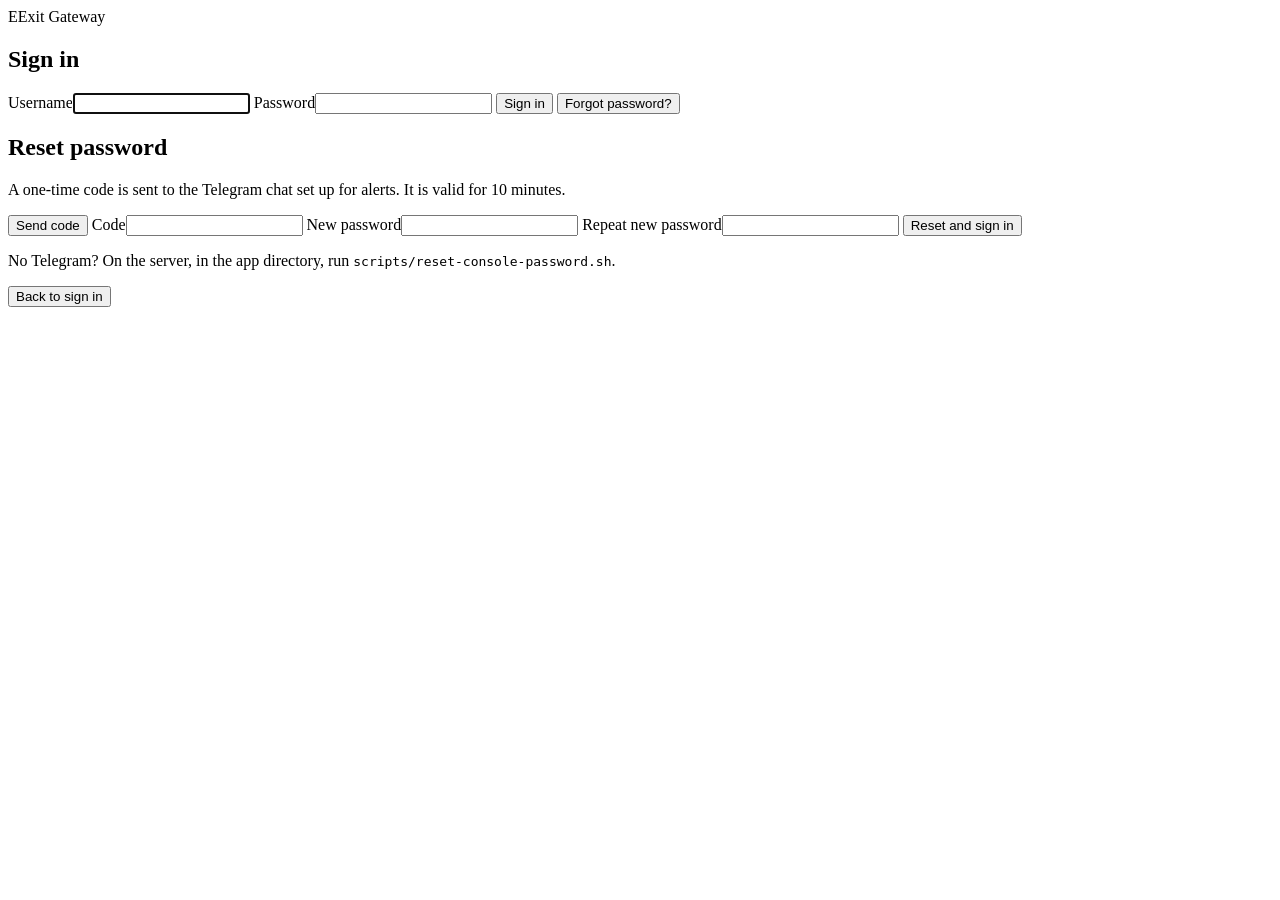
==== cmd/gateway-ui/static/login.html @ b7038b55 "Add a login page, console account, and password recovery Replace HTTP Basic auth with a sign-in page" ====
<!doctype html>
<html lang="en">
<head>
  <meta charset="utf-8">
  <meta name="viewport" content="width=device-width, initial-scale=1">
  <title>Sign in · Exit Gateway</title>
  <link rel="stylesheet" href="/styles.css">
</head>
<body class="login-body">
  <main class="login-shell">
    <div class="brand login-brand"><span class="brand-mark">E</span><span>Exit Gateway</span></div>
    <section class="login-card">
      <form id="login-form">
        <h1>Sign in</h1>
        <label>Username<input id="login-username" autocomplete="username" autocapitalize="none" spellcheck="false" required maxlength="64" autofocus></label>
        <label>Password<input id="login-password" type="password" autocomplete="current-password" required maxlength="128"></label>
        <button>Sign in</button>
        <button type="button" class="link-button" id="show-recovery">Forgot password?</button>
      </form>

      <form id="recovery-form" class="hidden">
        <h1>Reset password</h1>
        <p>A one-time code is sent to the Telegram chat set up for alerts. It is valid for 10 minutes.</p>
        <button type="button" id="send-code">Send code</button>
        <label>Code<input id="recovery-code" inputmode="numeric" autocomplete="one-time-code" pattern="[0-9]{8}" maxlength="8" required></label>
        <label>New password<input id="recovery-password" type="password" autocomplete="new-password" minlength="12" maxlength="72" required></label>
        <label>Repeat new password<input id="recovery-confirm" type="password" autocomplete="new-password" minlength="12" maxlength="72" required></label>
        <button>Reset and sign in</button>
        <p class="login-note">No Telegram? On the server, in the app directory, run <code>scripts/reset-console-password.sh</code>.</p>
        <button type="button" class="link-button" id="show-login">Back to sign in</button>
      </form>
      <p id="login-message" class="form-result" role="status"></p>
    </section>
  </main>
  <script src="/login.js" defer></script>
</body>
</html>
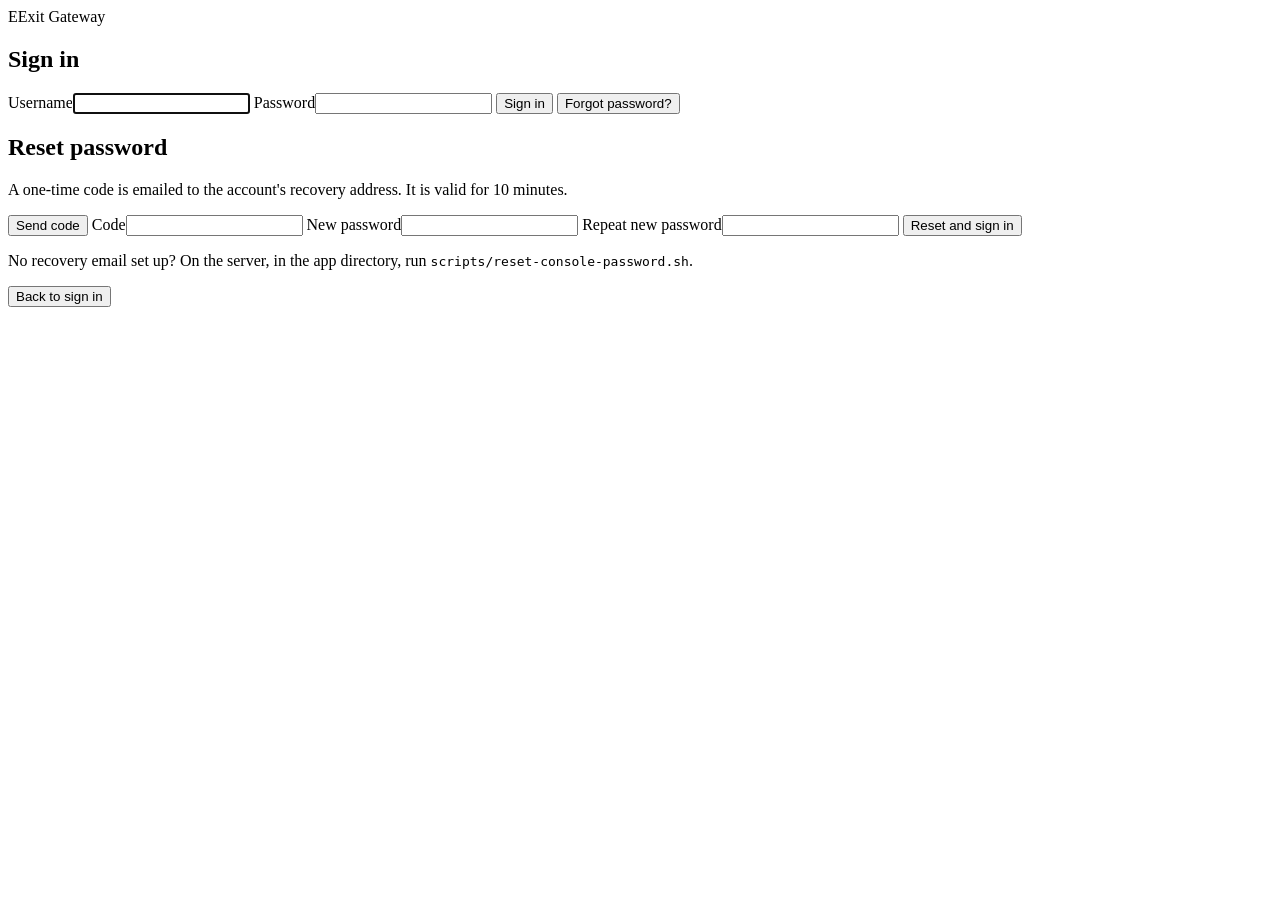
==== commit 457a902b: "Reset the console password by email instead of Telegram The console account gains email recovery set" ====
--- a/cmd/gateway-ui/static/login.html
+++ b/cmd/gateway-ui/static/login.html
@@ -20,13 +20,13 @@
 
       <form id="recovery-form" class="hidden">
         <h1>Reset password</h1>
-        <p>A one-time code is sent to the Telegram chat set up for alerts. It is valid for 10 minutes.</p>
+        <p>A one-time code is emailed to the account's recovery address. It is valid for 10 minutes.</p>
         <button type="button" id="send-code">Send code</button>
         <label>Code<input id="recovery-code" inputmode="numeric" autocomplete="one-time-code" pattern="[0-9]{8}" maxlength="8" required></label>
         <label>New password<input id="recovery-password" type="password" autocomplete="new-password" minlength="12" maxlength="72" required></label>
         <label>Repeat new password<input id="recovery-confirm" type="password" autocomplete="new-password" minlength="12" maxlength="72" required></label>
         <button>Reset and sign in</button>
-        <p class="login-note">No Telegram? On the server, in the app directory, run <code>scripts/reset-console-password.sh</code>.</p>
+        <p class="login-note">No recovery email set up? On the server, in the app directory, run <code>scripts/reset-console-password.sh</code>.</p>
         <button type="button" class="link-button" id="show-login">Back to sign in</button>
       </form>
       <p id="login-message" class="form-result" role="status"></p>
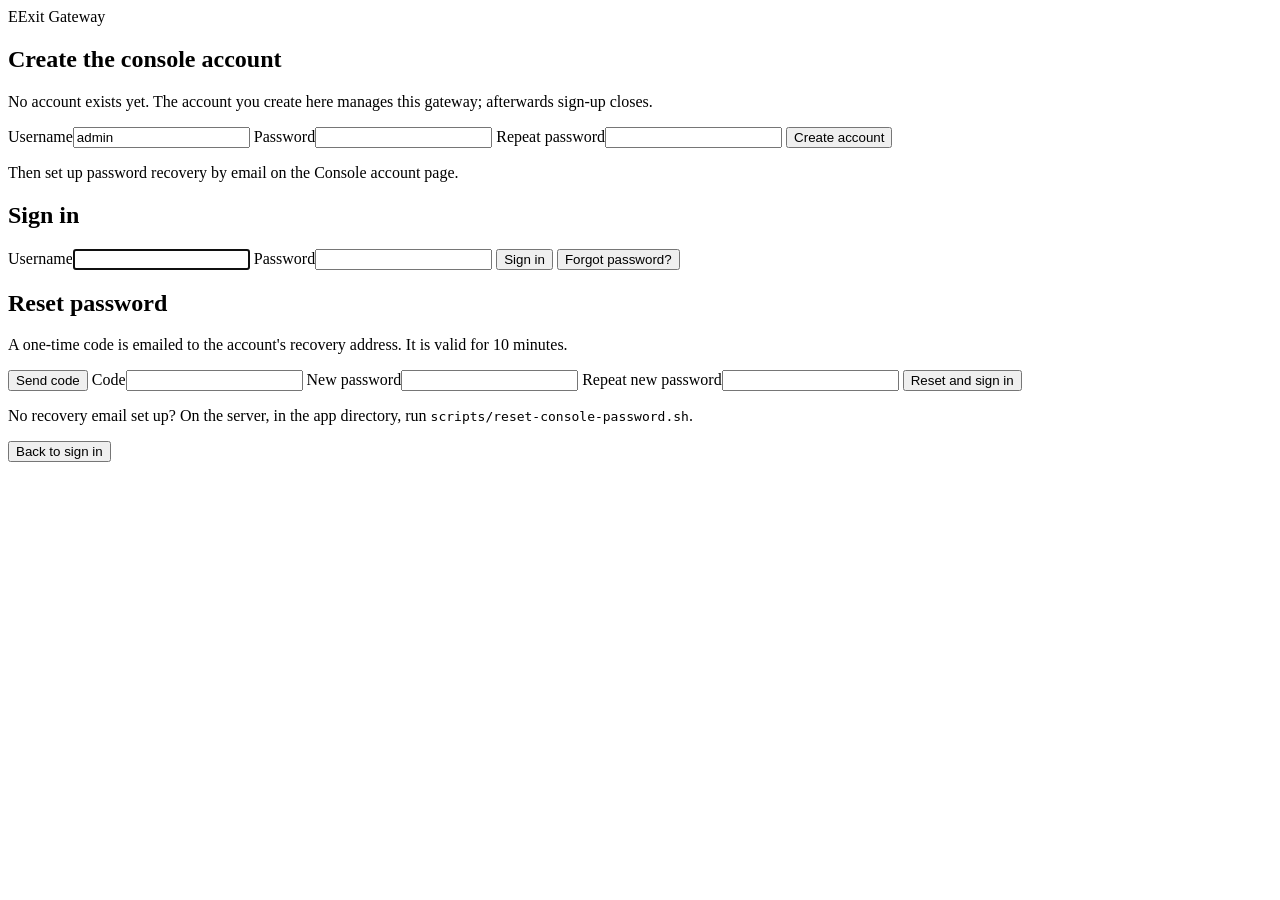
==== commit 538daa88: "Offer sign-up while no console account exists The console now starts without an account. The sign-in" ====
--- a/cmd/gateway-ui/static/login.html
+++ b/cmd/gateway-ui/static/login.html
@@ -10,6 +10,16 @@
   <main class="login-shell">
     <div class="brand login-brand"><span class="brand-mark">E</span><span>Exit Gateway</span></div>
     <section class="login-card">
+      <form id="signup-form" class="hidden">
+        <h1>Create the console account</h1>
+        <p>No account exists yet. The account you create here manages this gateway; afterwards sign-up closes.</p>
+        <label>Username<input id="signup-username" autocomplete="username" autocapitalize="none" spellcheck="false" required maxlength="64" value="admin"></label>
+        <label>Password<input id="signup-password" type="password" autocomplete="new-password" minlength="12" maxlength="72" required></label>
+        <label>Repeat password<input id="signup-confirm" type="password" autocomplete="new-password" minlength="12" maxlength="72" required></label>
+        <button>Create account</button>
+        <p class="login-note">Then set up password recovery by email on the Console account page.</p>
+      </form>
+
       <form id="login-form">
         <h1>Sign in</h1>
         <label>Username<input id="login-username" autocomplete="username" autocapitalize="none" spellcheck="false" required maxlength="64" autofocus></label>
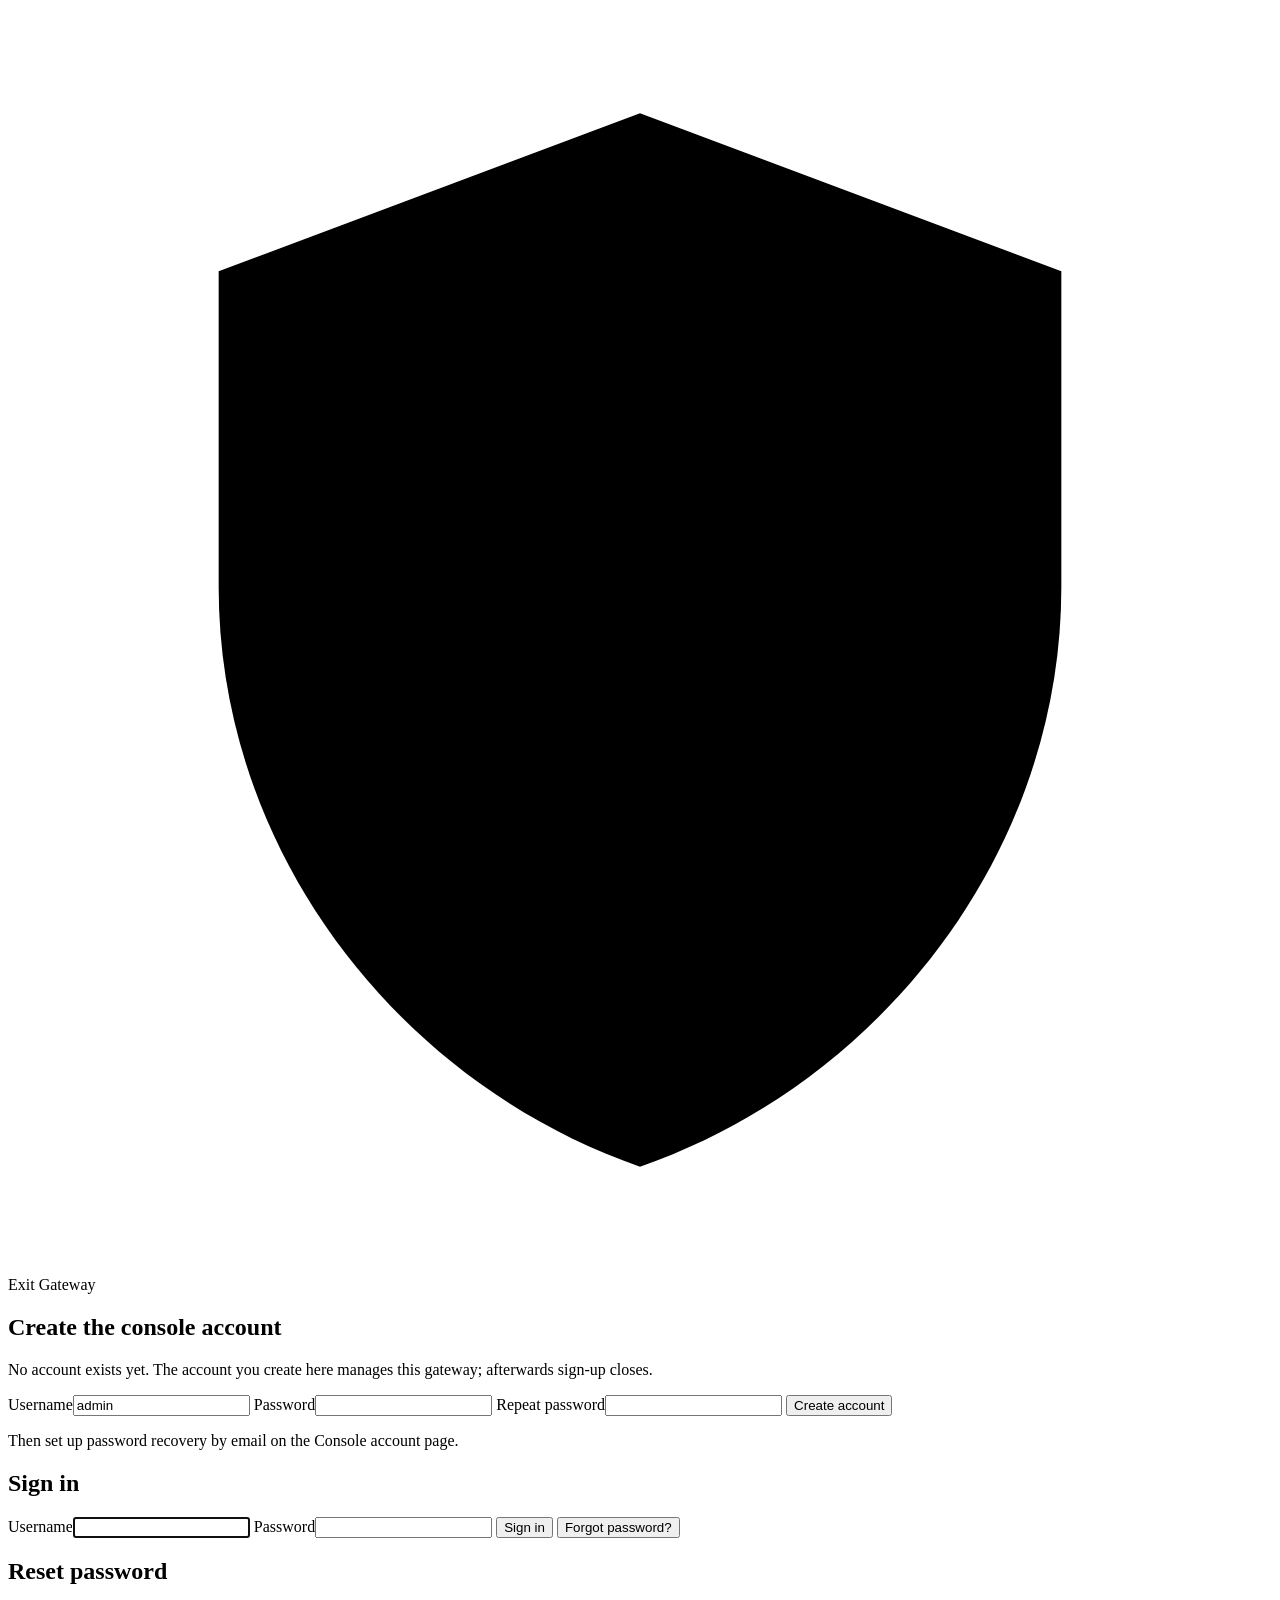
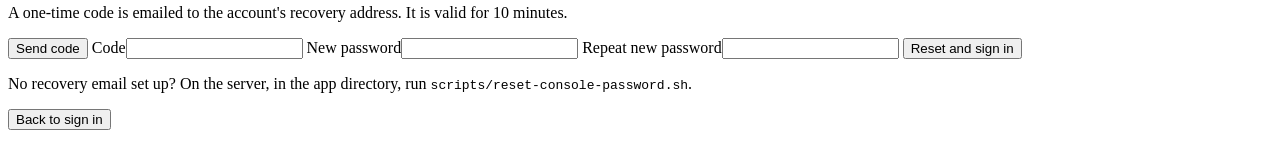
==== commit 71090b7c: "Redesign the console around everyday tasks - Dashboard: one status line with problems and fixes, rou" ====
--- a/cmd/gateway-ui/static/login.html
+++ b/cmd/gateway-ui/static/login.html
@@ -3,12 +3,13 @@
 <head>
   <meta charset="utf-8">
   <meta name="viewport" content="width=device-width, initial-scale=1">
+  <meta name="color-scheme" content="light dark">
   <title>Sign in · Exit Gateway</title>
   <link rel="stylesheet" href="/styles.css">
 </head>
 <body class="login-body">
   <main class="login-shell">
-    <div class="brand login-brand"><span class="brand-mark">E</span><span>Exit Gateway</span></div>
+    <div class="brand login-brand"><span class="brand-mark" aria-hidden="true"><svg viewBox="0 0 24 24"><path d="M12 2 4 5v6c0 5 3.4 9.4 8 11 4.6-1.6 8-6 8-11V5l-8-3Z"/></svg></span><span>Exit Gateway</span></div>
     <section class="login-card">
       <form id="signup-form" class="hidden">
         <h1>Create the console account</h1>
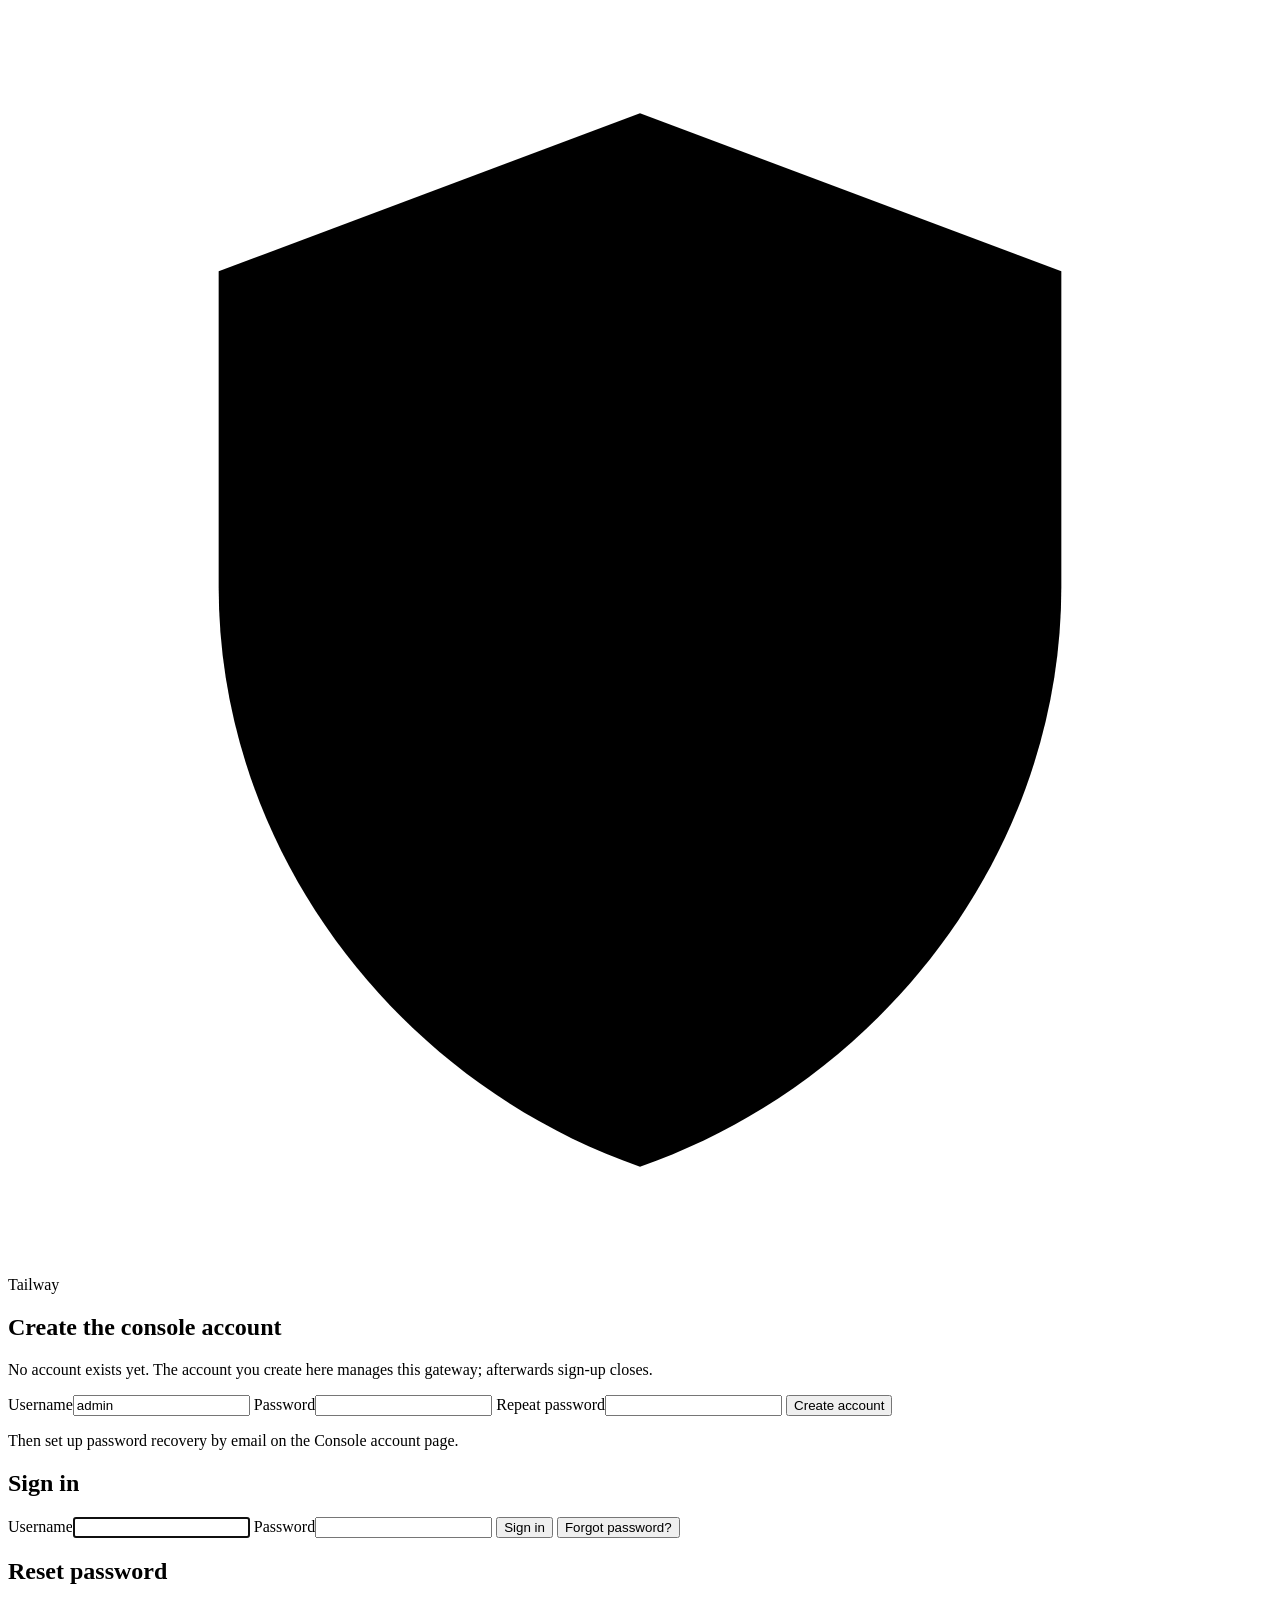
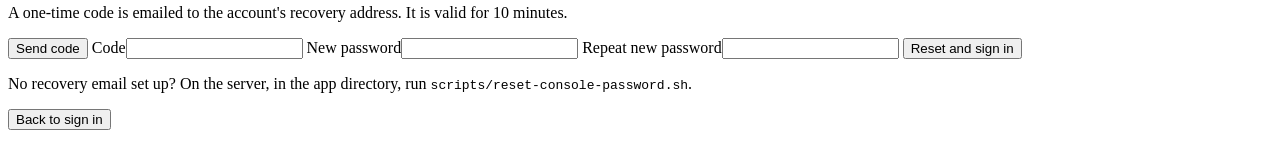
==== commit c23bb287: "Rename the app to Tailway Crate, images (local/tailway-*), containers (tailway-agent/-broker), compo" ====
--- a/cmd/gateway-ui/static/login.html
+++ b/cmd/gateway-ui/static/login.html
@@ -4,12 +4,12 @@
   <meta charset="utf-8">
   <meta name="viewport" content="width=device-width, initial-scale=1">
   <meta name="color-scheme" content="light dark">
-  <title>Sign in · Exit Gateway</title>
+  <title>Sign in · Tailway</title>
   <link rel="stylesheet" href="/styles.css">
 </head>
 <body class="login-body">
   <main class="login-shell">
-    <div class="brand login-brand"><span class="brand-mark" aria-hidden="true"><svg viewBox="0 0 24 24"><path d="M12 2 4 5v6c0 5 3.4 9.4 8 11 4.6-1.6 8-6 8-11V5l-8-3Z"/></svg></span><span>Exit Gateway</span></div>
+    <div class="brand login-brand"><span class="brand-mark" aria-hidden="true"><svg viewBox="0 0 24 24"><path d="M12 2 4 5v6c0 5 3.4 9.4 8 11 4.6-1.6 8-6 8-11V5l-8-3Z"/></svg></span><span>Tailway</span></div>
     <section class="login-card">
       <form id="signup-form" class="hidden">
         <h1>Create the console account</h1>
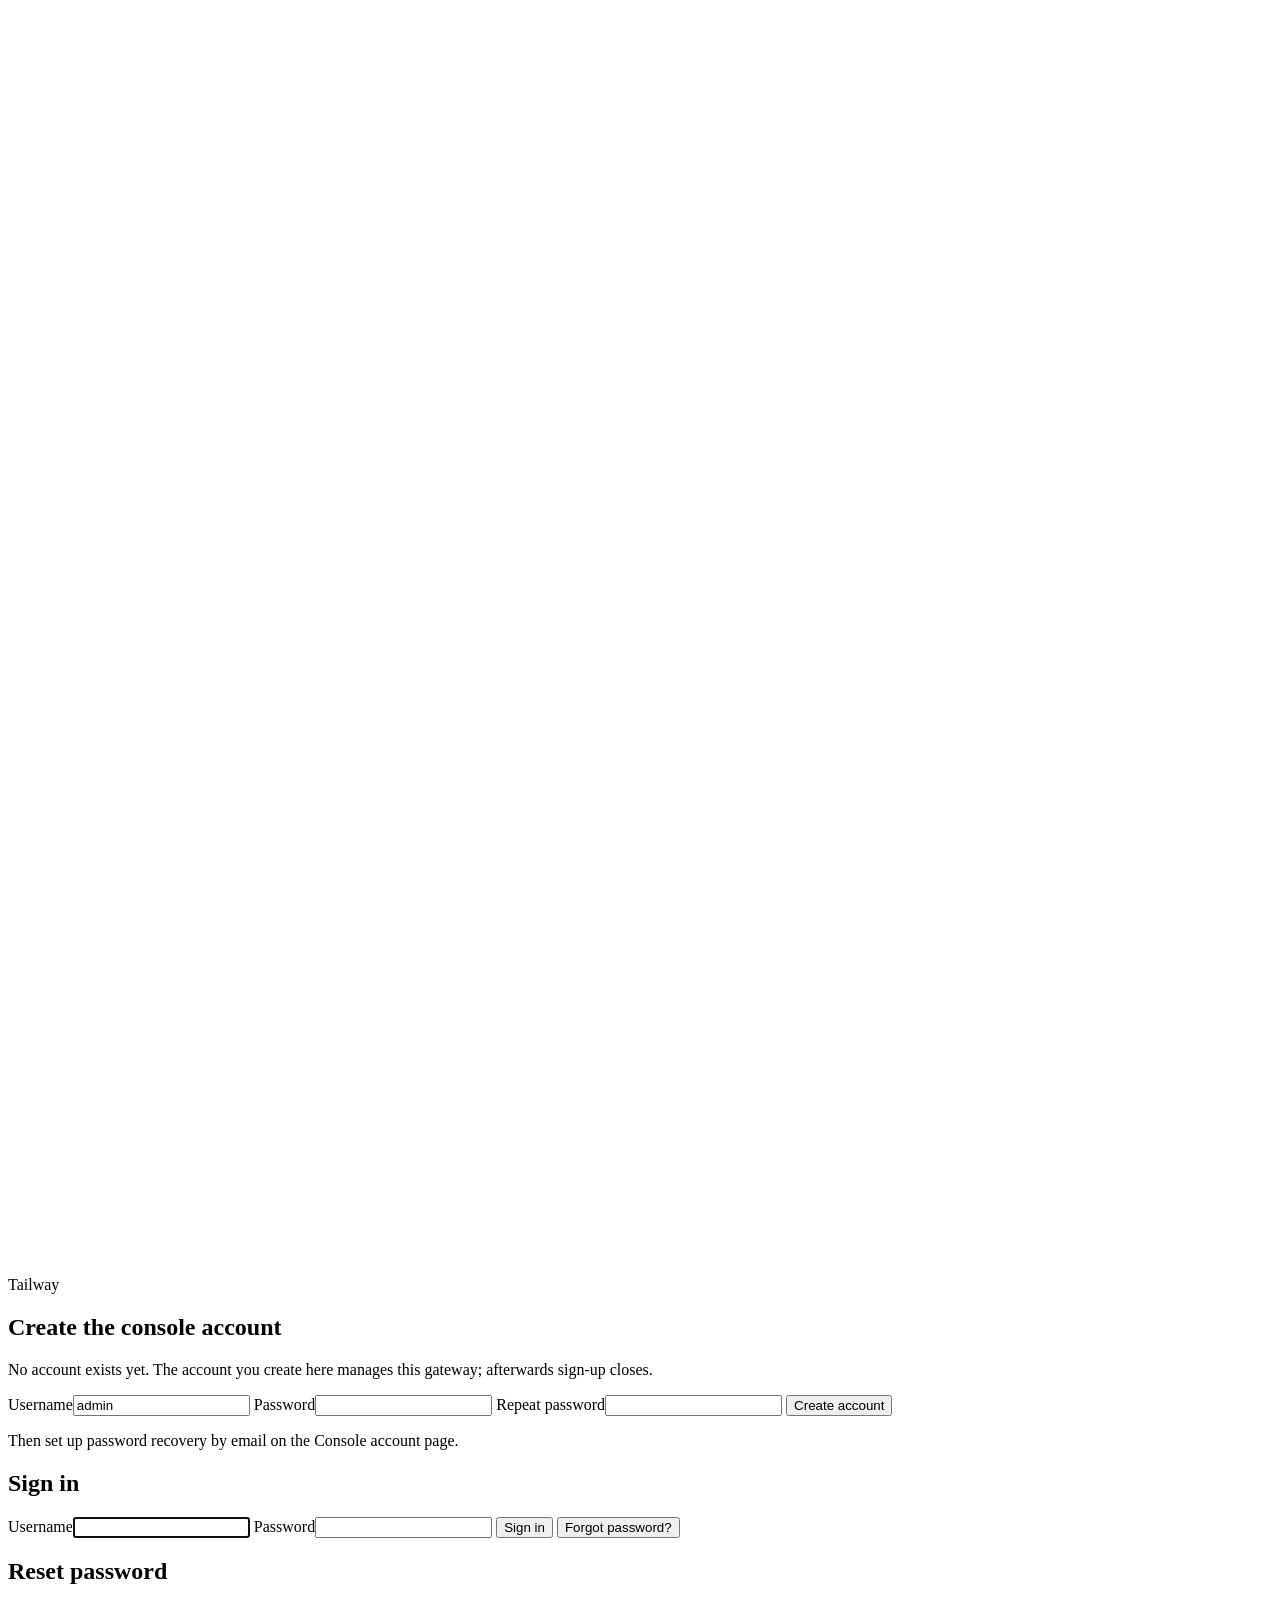
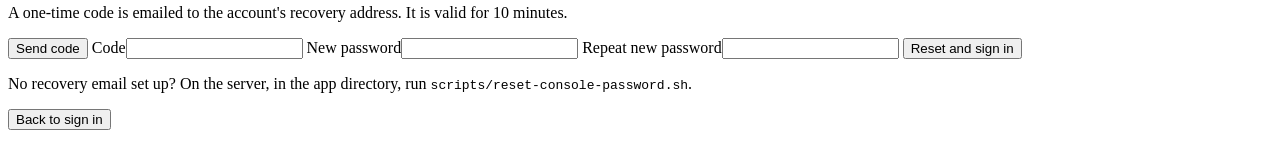
==== commit 5c7e2ab6: "Add the Tailway logo: a shield around the chosen route The mark shows a route forking inside a shiel" ====
--- a/cmd/gateway-ui/static/login.html
+++ b/cmd/gateway-ui/static/login.html
@@ -5,11 +5,15 @@
   <meta name="viewport" content="width=device-width, initial-scale=1">
   <meta name="color-scheme" content="light dark">
   <title>Sign in · Tailway</title>
+  <link rel="icon" href="/icons/favicon.svg" type="image/svg+xml">
+  <link rel="apple-touch-icon" href="/icons/apple-touch-icon.png">
+  <link rel="manifest" href="/icons/manifest.webmanifest">
+  <meta name="theme-color" content="#0f1e27">
   <link rel="stylesheet" href="/styles.css">
 </head>
 <body class="login-body">
   <main class="login-shell">
-    <div class="brand login-brand"><span class="brand-mark" aria-hidden="true"><svg viewBox="0 0 24 24"><path d="M12 2 4 5v6c0 5 3.4 9.4 8 11 4.6-1.6 8-6 8-11V5l-8-3Z"/></svg></span><span>Tailway</span></div>
+    <div class="brand login-brand"><span class="brand-mark" aria-hidden="true"><svg viewBox="10.88 10.88 42.24 42.24" aria-hidden="true"><g transform="translate(10.88 10.88) scale(0.66)" fill="none" stroke="#fff" stroke-linecap="round" stroke-linejoin="round"><path d="M32 6 11.5 13.5v14.5c0 13 8.6 24.3 20.5 29.5 11.9-5.2 20.5-16.5 20.5-29.5V13.5L32 6Z" stroke-width="5"/><path d="M32 35c0-5-7-6.5-7-11.5" stroke-width="4.5" stroke-opacity="0.5"/><path d="M32 47V35c0-5 7-6.5 7-11.5" stroke-width="4.5"/><circle cx="25" cy="19.5" r="3.6" fill="#fff" fill-opacity="0.5" stroke="none"/><circle cx="39" cy="19.5" r="3.6" fill="#fff" stroke="none"/></g></svg></span><span>Tailway</span></div>
     <section class="login-card">
       <form id="signup-form" class="hidden">
         <h1>Create the console account</h1>
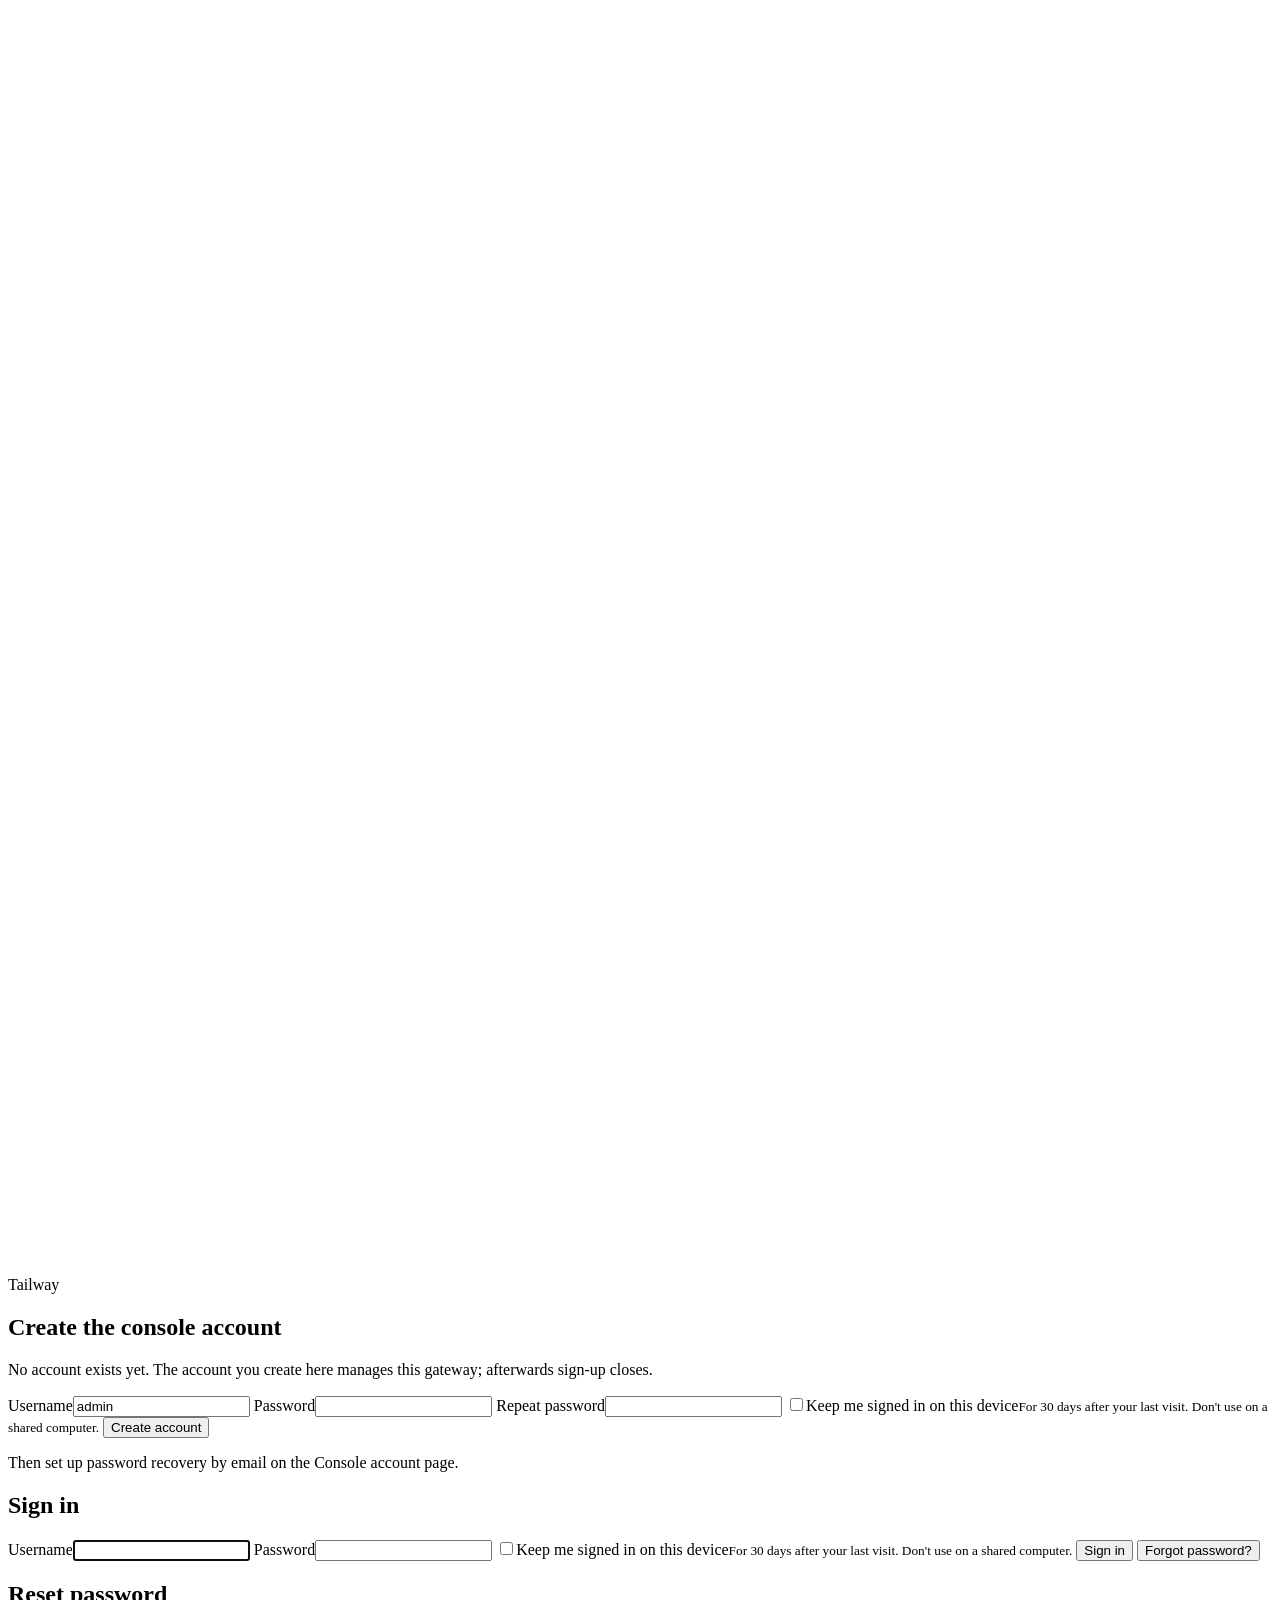
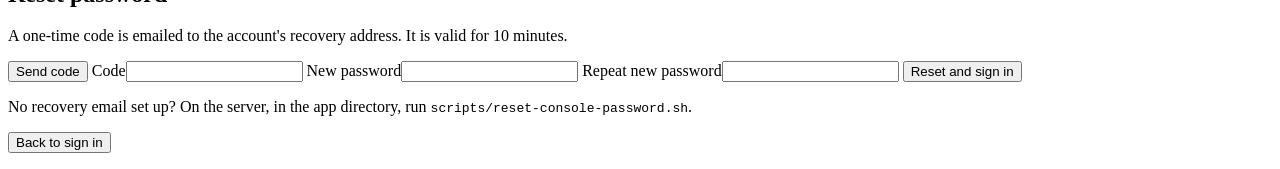
==== commit dfa54cf5: "Let the console remember a browser A "Keep me signed in on this device" option at sign-in keeps the " ====
--- a/cmd/gateway-ui/static/login.html
+++ b/cmd/gateway-ui/static/login.html
@@ -5,7 +5,9 @@
   <meta name="viewport" content="width=device-width, initial-scale=1">
   <meta name="color-scheme" content="light dark">
   <title>Sign in · Tailway</title>
+  <link rel="icon" href="/favicon.ico" sizes="32x32">
   <link rel="icon" href="/icons/favicon.svg" type="image/svg+xml">
+  <link rel="icon" href="/icons/favicon-32.png" type="image/png" sizes="32x32">
   <link rel="apple-touch-icon" href="/icons/apple-touch-icon.png">
   <link rel="manifest" href="/icons/manifest.webmanifest">
   <meta name="theme-color" content="#0f1e27">
@@ -21,6 +23,7 @@
         <label>Username<input id="signup-username" autocomplete="username" autocapitalize="none" spellcheck="false" required maxlength="64" value="admin"></label>
         <label>Password<input id="signup-password" type="password" autocomplete="new-password" minlength="12" maxlength="72" required></label>
         <label>Repeat password<input id="signup-confirm" type="password" autocomplete="new-password" minlength="12" maxlength="72" required></label>
+        <label class="check"><input type="checkbox" id="signup-remember"><span>Keep me signed in on this device<small>For 30 days after your last visit. Don't use on a shared computer.</small></span></label>
         <button>Create account</button>
         <p class="login-note">Then set up password recovery by email on the Console account page.</p>
       </form>
@@ -29,6 +32,7 @@
         <h1>Sign in</h1>
         <label>Username<input id="login-username" autocomplete="username" autocapitalize="none" spellcheck="false" required maxlength="64" autofocus></label>
         <label>Password<input id="login-password" type="password" autocomplete="current-password" required maxlength="128"></label>
+        <label class="check"><input type="checkbox" id="login-remember"><span>Keep me signed in on this device<small>For 30 days after your last visit. Don't use on a shared computer.</small></span></label>
         <button>Sign in</button>
         <button type="button" class="link-button" id="show-recovery">Forgot password?</button>
       </form>
